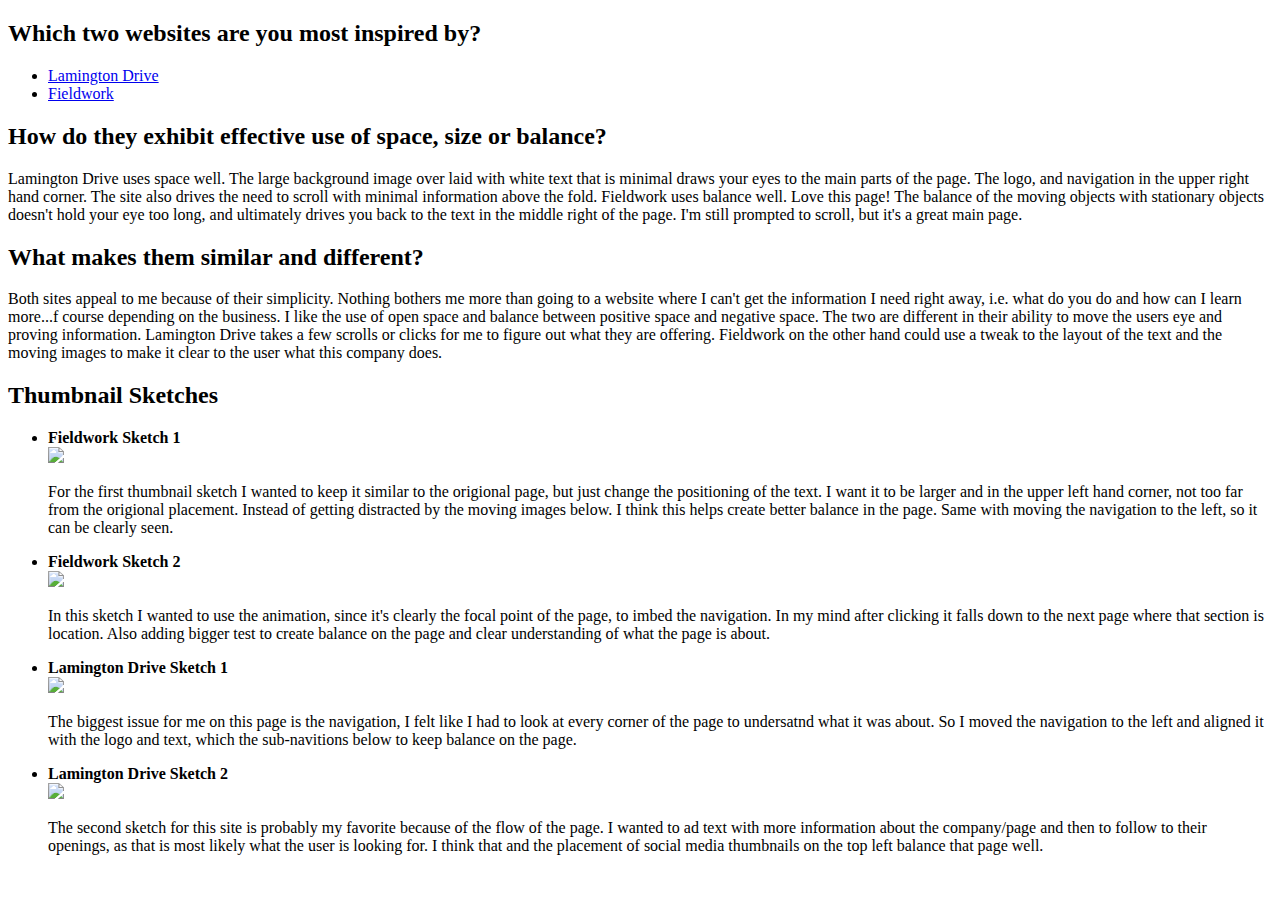
==== unit2/index.html @ 4cceb469 "kristam.github.io.unit2" ====
<!DOCTYPE html>
<html>
	<head>
	<title> Unit 2: Lamington Drive vs. Fieldwork</title>
	</head>

	<body>
		<h2>Which two websites are you most inspired by?</h2>
			<ul>
				<li><a href="http://lamingtondrive.com/">Lamington Drive</a></li>
				<li><a href="http://madebyfieldwork.com/">Fieldwork</a></li>
			</ul>


		<h2>How do they exhibit effective use of space, size or balance?</h2>
			<p>Lamington Drive uses space well.  The large background image over laid with white text that is minimal draws your eyes to the main parts of the page.  The logo, and navigation in the upper right hand corner.  The site also drives the need to scroll with minimal information above the fold.  Fieldwork uses balance well.  Love this page!  The balance of the moving objects with stationary objects doesn't hold your eye too long, and ultimately drives you back to the text in the middle right of the page.  I'm still prompted to scroll, but it's a great main page.</p>

		<h2>What makes them similar and different?</h2>
			<p>Both sites appeal to me because of their simplicity.  Nothing bothers me more than going to a website where I can't get the information I need right away, i.e. what do you do and how can I learn more...f course depending on the business.   I like the use of open space and balance between positive space and negative space.  The two are different in their ability to move the users eye and proving information.  Lamington Drive takes a few scrolls or clicks for me to figure out what they are offering.  Fieldwork on the other hand could use a tweak to the layout of the text and the moving images to make it clear to the user what this company does.</p>

		<h2>Thumbnail Sketches</h2>
			<ul>
				<li><strong>Fieldwork Sketch 1</strong></li>
					<img src="fieldwork1.jpg">
						<p>For the first thumbnail sketch I wanted to keep it similar to the origional page, but just change the positioning of the text.  I want it to be larger and in the upper left hand corner, not too far from the origional placement.  Instead of getting distracted by the moving images below.  I think this helps create better balance in the page.  Same with moving the navigation to the left, so it can be clearly seen. </p>
				<li><strong>Fieldwork Sketch 2</strong></li>
					<img src="fieldwork2.jpg">
						<p>In this sketch I wanted to use the animation, since it's clearly the focal point of the page, to imbed the navigation.  In my mind after clicking it falls down to the next page where that section is location.  Also adding bigger test to create balance on the page and clear understanding of what the page is about.</p>
				<li><strong>Lamington Drive Sketch 1</strong></li>
					<img src="lamington1.jpg">
						<p>The biggest issue for me on this page is the navigation, I felt like I had to look at every corner of the page to undersatnd what it was about.  So I moved the navigation to the left and aligned it with the logo and text, which the sub-navitions below to keep balance on the page.</p>
				<li><strong>Lamington Drive Sketch 2</strong></li>
					<img src="lamington2.jpg">
						<p>The second sketch for this site is probably my favorite because of the flow of the page.  I wanted to ad text with more information about the company/page and then to follow to their openings, as that is most likely what the user is looking for.  I think that and the placement of social media thumbnails on the top left balance that page well.</p>
			</ul>
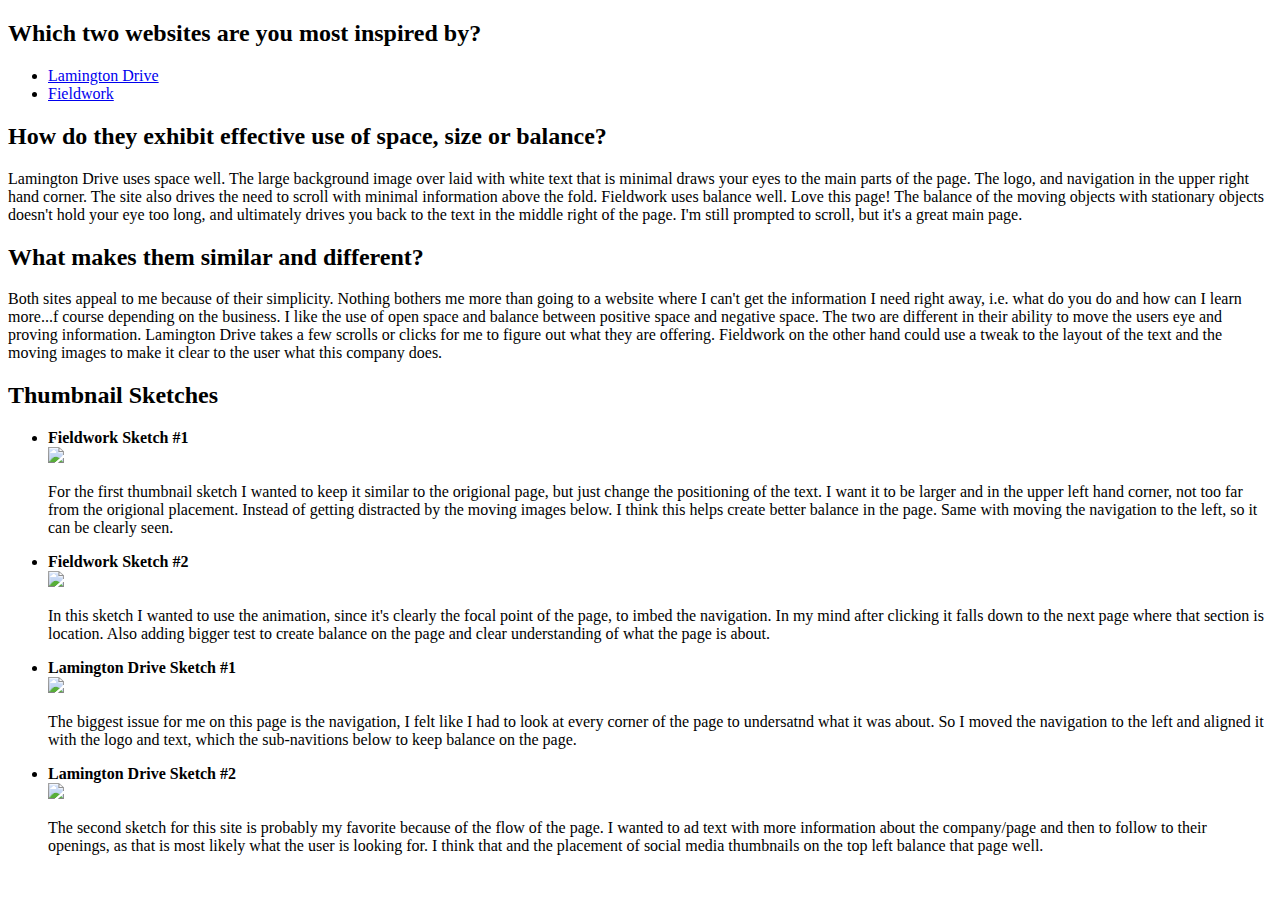
==== commit 6cd2070c: "kristam.github.io/unit2" ====
--- a/unit2/index.html
+++ b/unit2/index.html
@@ -20,16 +20,16 @@
 
 		<h2>Thumbnail Sketches</h2>
 			<ul>
-				<li><strong>Fieldwork Sketch 1</strong></li>
+				<li><strong>Fieldwork Sketch #1</strong></li>
 					<img src="fieldwork1.jpg">
 						<p>For the first thumbnail sketch I wanted to keep it similar to the origional page, but just change the positioning of the text.  I want it to be larger and in the upper left hand corner, not too far from the origional placement.  Instead of getting distracted by the moving images below.  I think this helps create better balance in the page.  Same with moving the navigation to the left, so it can be clearly seen. </p>
-				<li><strong>Fieldwork Sketch 2</strong></li>
+				<li><strong>Fieldwork Sketch #2</strong></li>
 					<img src="fieldwork2.jpg">
 						<p>In this sketch I wanted to use the animation, since it's clearly the focal point of the page, to imbed the navigation.  In my mind after clicking it falls down to the next page where that section is location.  Also adding bigger test to create balance on the page and clear understanding of what the page is about.</p>
-				<li><strong>Lamington Drive Sketch 1</strong></li>
+				<li><strong>Lamington Drive Sketch #1</strong></li>
 					<img src="lamington1.jpg">
 						<p>The biggest issue for me on this page is the navigation, I felt like I had to look at every corner of the page to undersatnd what it was about.  So I moved the navigation to the left and aligned it with the logo and text, which the sub-navitions below to keep balance on the page.</p>
-				<li><strong>Lamington Drive Sketch 2</strong></li>
+				<li><strong>Lamington Drive Sketch #2</strong></li>
 					<img src="lamington2.jpg">
 						<p>The second sketch for this site is probably my favorite because of the flow of the page.  I wanted to ad text with more information about the company/page and then to follow to their openings, as that is most likely what the user is looking for.  I think that and the placement of social media thumbnails on the top left balance that page well.</p>
 			</ul>
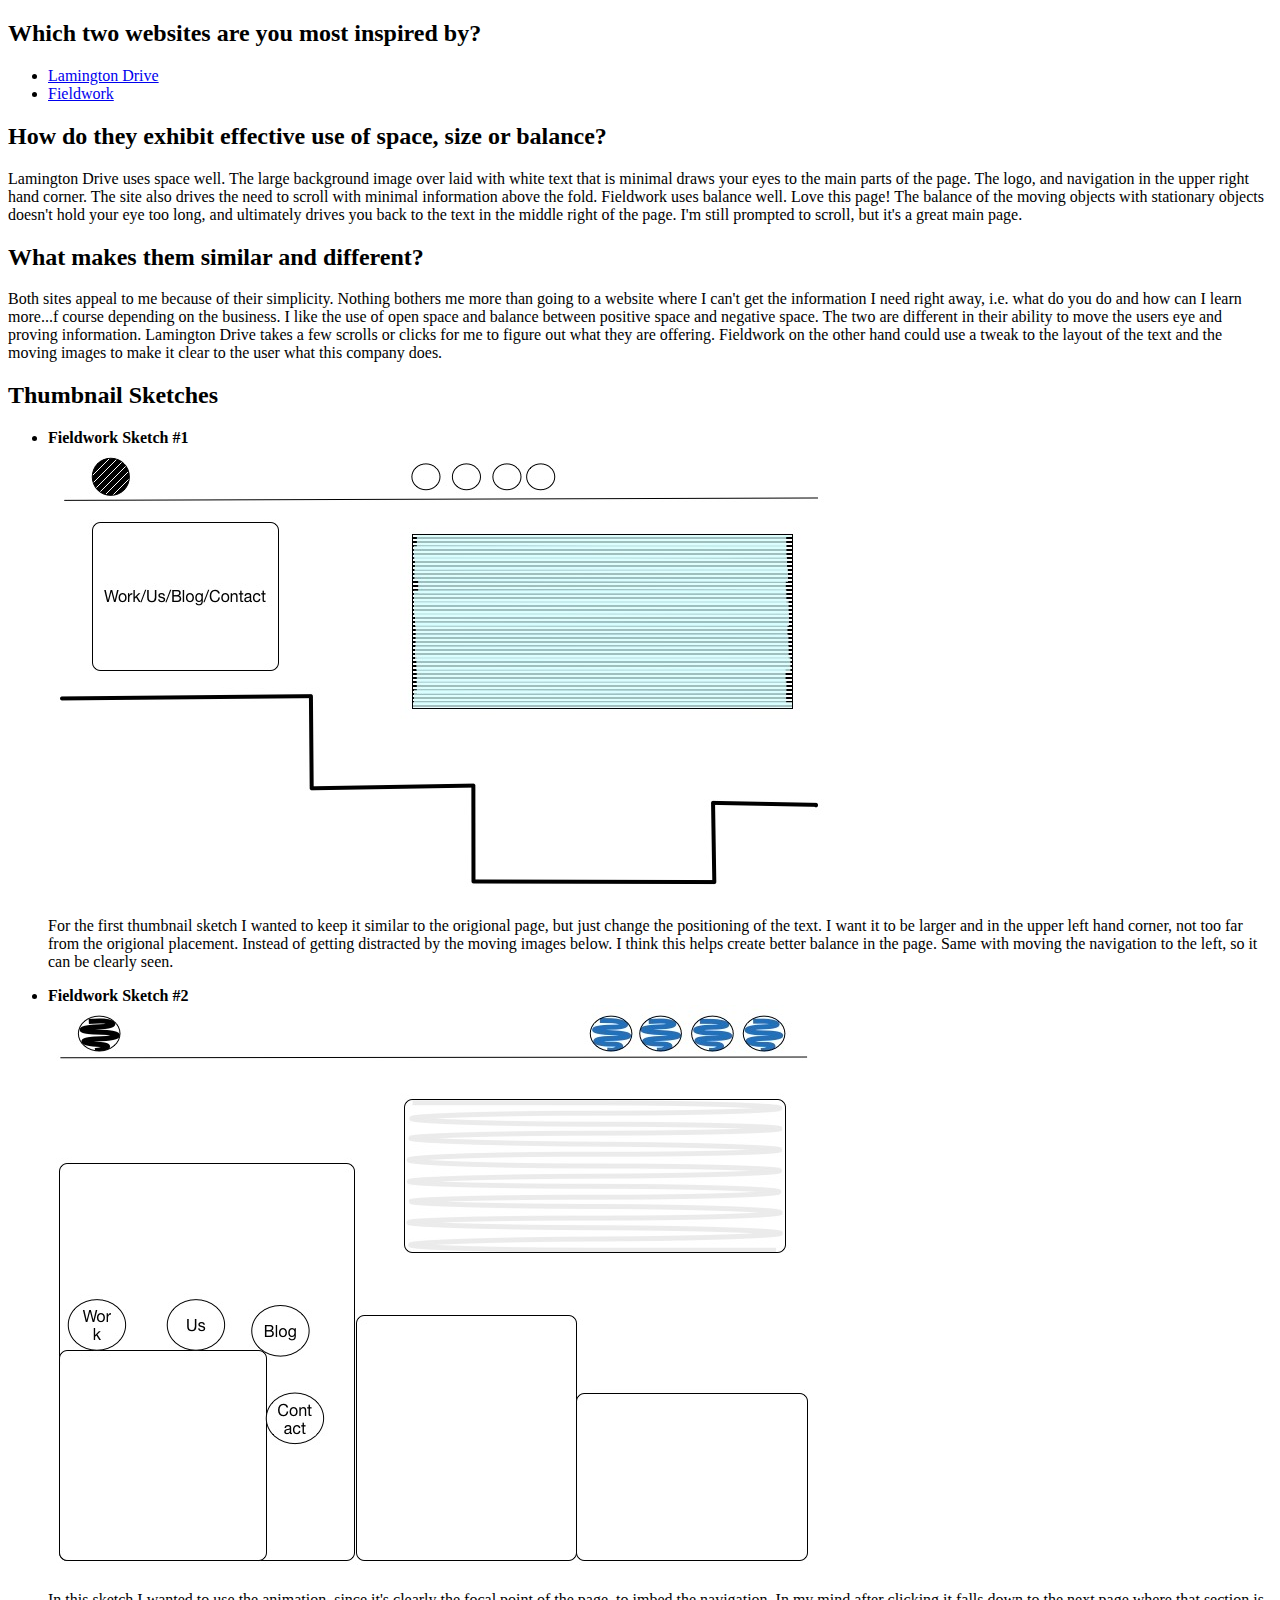
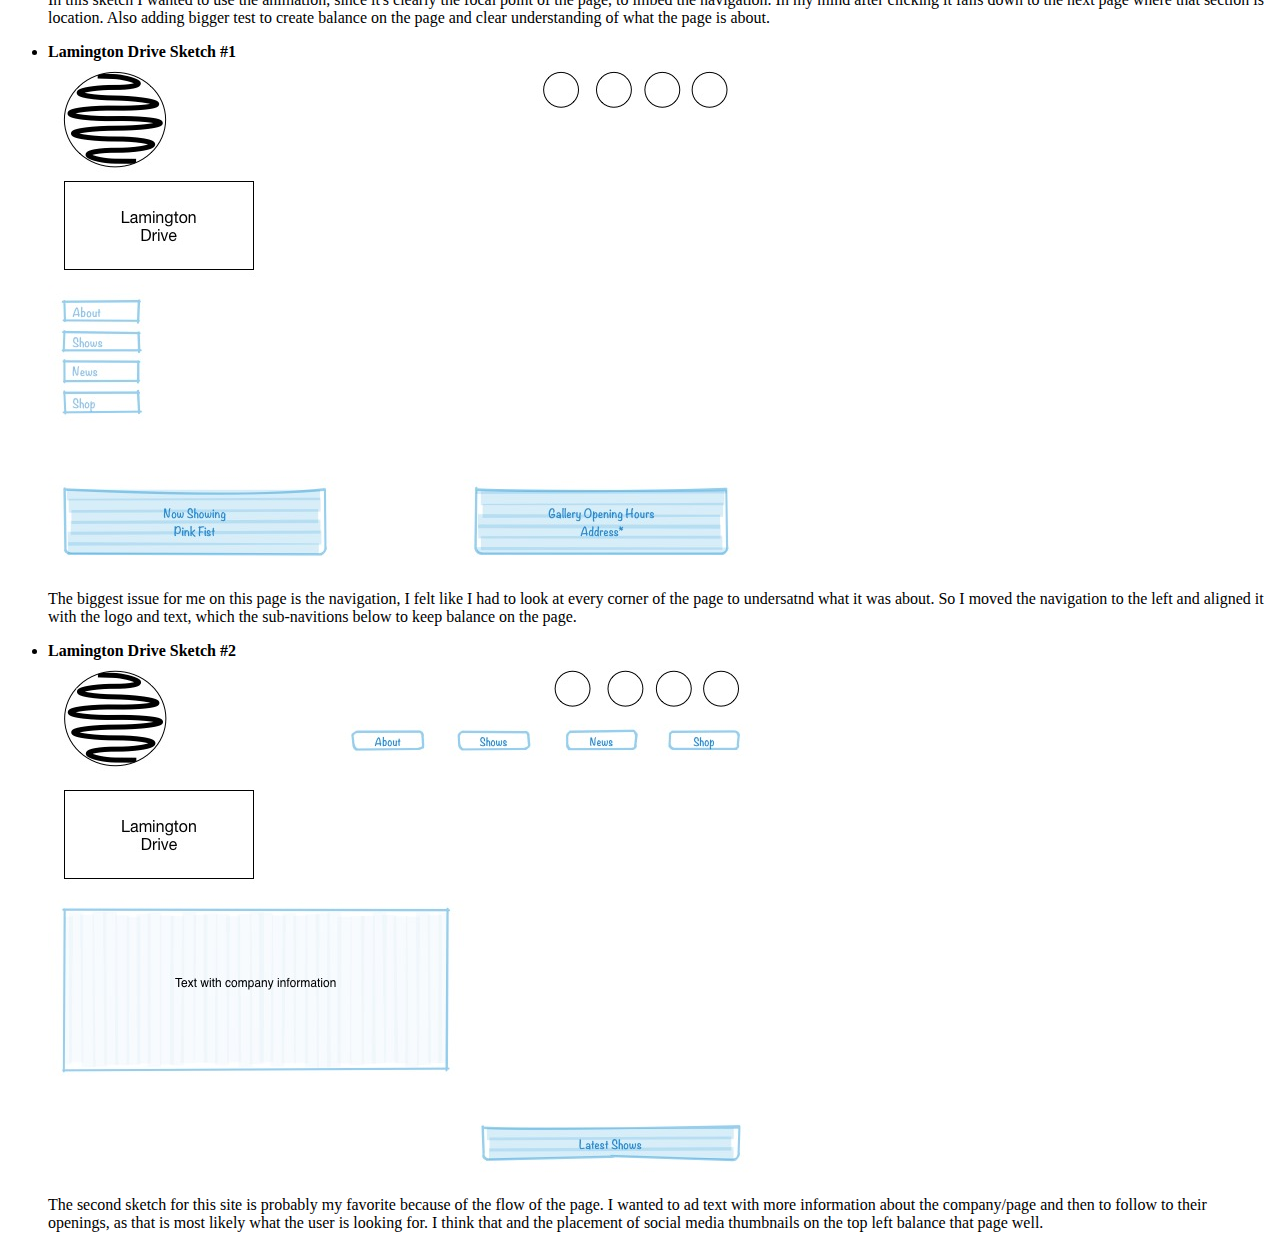
==== commit 144433ad: "kristam.github.io/unit2" ====
--- a/unit2/index.html
+++ b/unit2/index.html
@@ -21,16 +21,16 @@
 		<h2>Thumbnail Sketches</h2>
 			<ul>
 				<li><strong>Fieldwork Sketch #1</strong></li>
-					<img src="fieldwork1.jpg">
+					<img src="Fieldwork1.jpg">
 						<p>For the first thumbnail sketch I wanted to keep it similar to the origional page, but just change the positioning of the text.  I want it to be larger and in the upper left hand corner, not too far from the origional placement.  Instead of getting distracted by the moving images below.  I think this helps create better balance in the page.  Same with moving the navigation to the left, so it can be clearly seen. </p>
 				<li><strong>Fieldwork Sketch #2</strong></li>
-					<img src="fieldwork2.jpg">
+					<img src="Fieldwork2.jpg">
 						<p>In this sketch I wanted to use the animation, since it's clearly the focal point of the page, to imbed the navigation.  In my mind after clicking it falls down to the next page where that section is location.  Also adding bigger test to create balance on the page and clear understanding of what the page is about.</p>
 				<li><strong>Lamington Drive Sketch #1</strong></li>
-					<img src="lamington1.jpg">
+					<img src="Lamington1.jpg">
 						<p>The biggest issue for me on this page is the navigation, I felt like I had to look at every corner of the page to undersatnd what it was about.  So I moved the navigation to the left and aligned it with the logo and text, which the sub-navitions below to keep balance on the page.</p>
 				<li><strong>Lamington Drive Sketch #2</strong></li>
-					<img src="lamington2.jpg">
+					<img src="Lamington2.jpg">
 						<p>The second sketch for this site is probably my favorite because of the flow of the page.  I wanted to ad text with more information about the company/page and then to follow to their openings, as that is most likely what the user is looking for.  I think that and the placement of social media thumbnails on the top left balance that page well.</p>
 			</ul>
 
